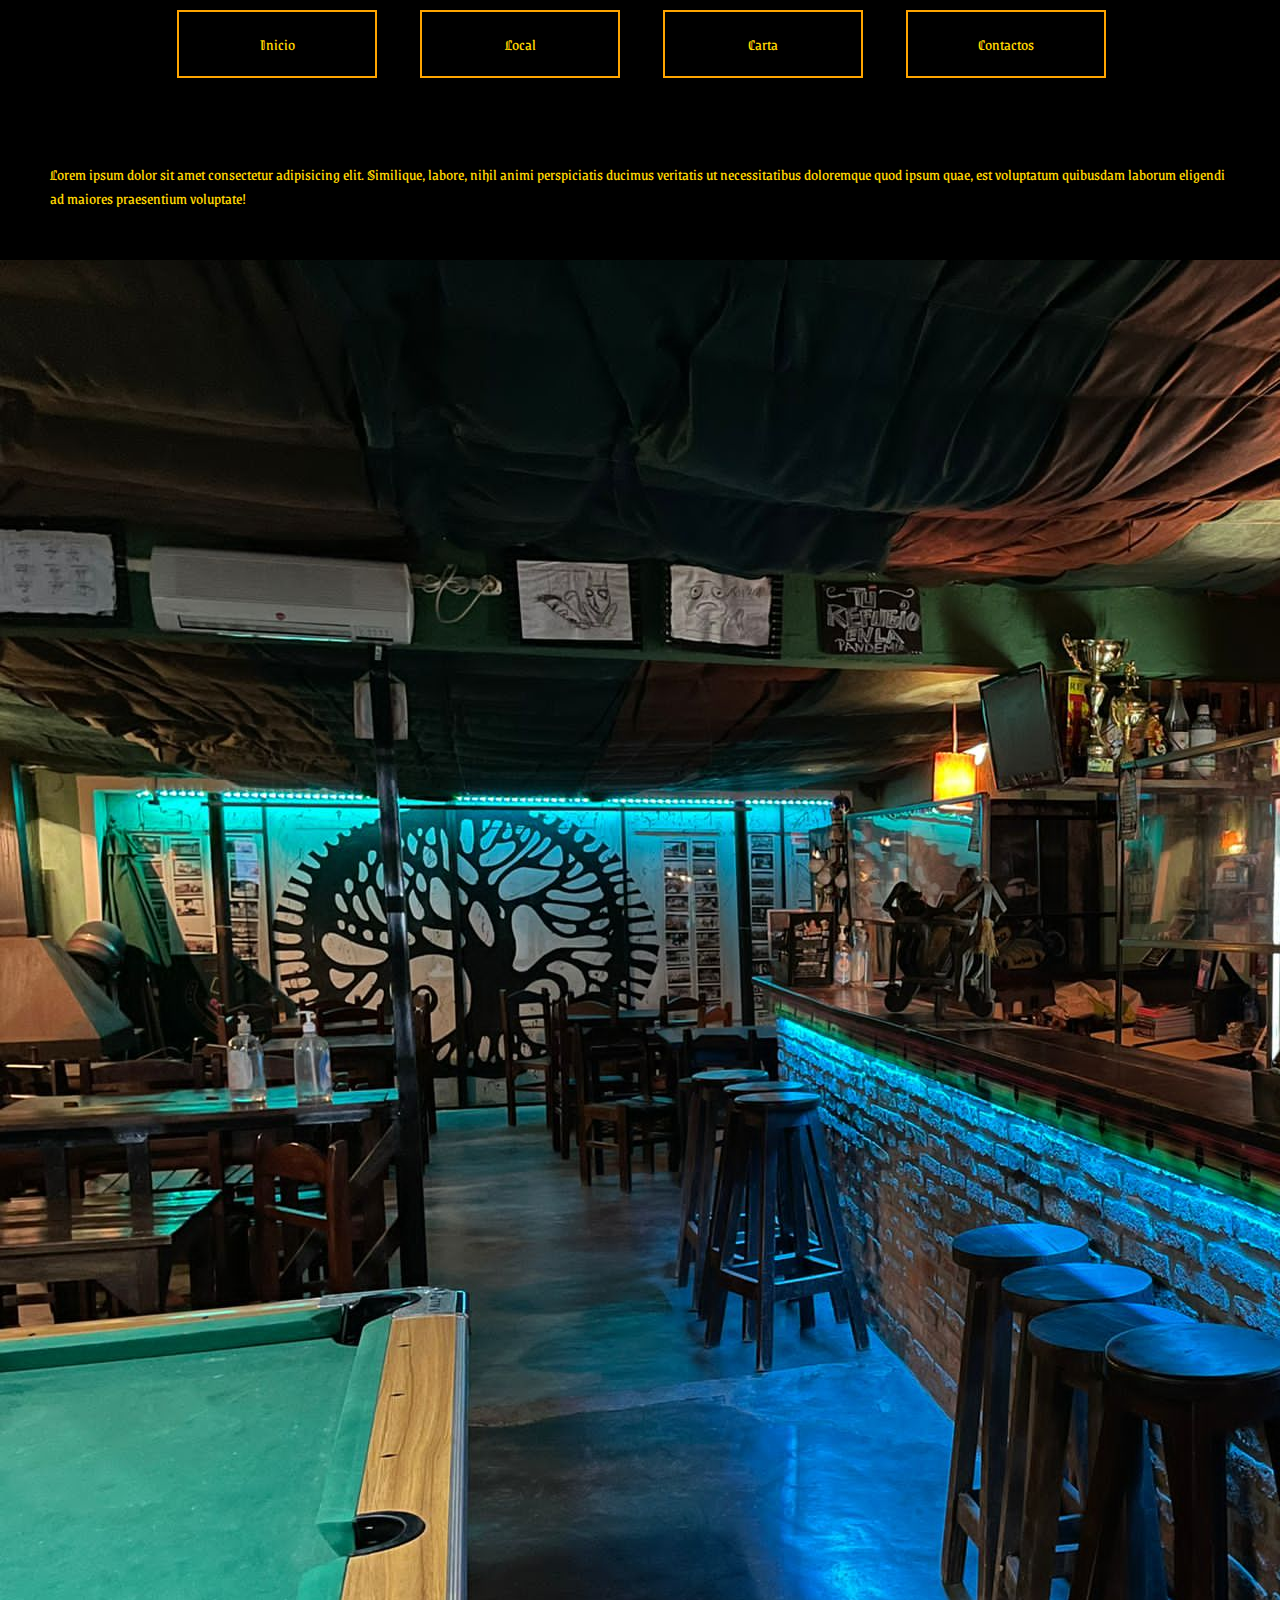
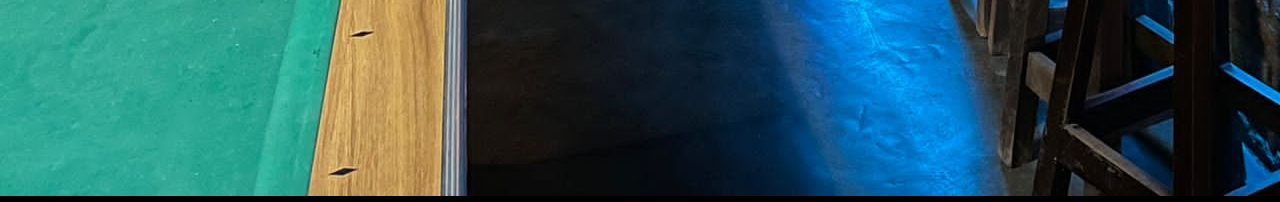
==== index.html @ 788f372d "primer commit" ====
<!DOCTYPE html>
<html lang="en">
<head>
    <meta charset="UTF-8">
    <meta http-equiv="X-UA-Compatible" content="IE=edge">
    <meta name="viewport" content="width=device-width, initial-scale=1.0">
    <title>Comensal</title>
    <link rel="stylesheet" href="./css/Submenu.css">
    <link rel="preconnect" href="https://fonts.googleapis.com">
    <link rel="preconnect" href="https://fonts.gstatic.com" crossorigin>
    <link href="https://fonts.googleapis.com/css2?family=Grenze+Gotisch:wght@300&display=swap" rel="stylesheet">
</head>
<body>
    
        <header>
            <nav>
                <ul>
                    <li> <img src="./img/Logo Comensal chico.jpg" alt=""></li>
                    <li><a href="./index.html">Inicio</a></li>
                    <li><a href="./html/Local.html">Local</a></li>
                    <li><a href="./html/Carta.html">Carta</a>
                        <ul>
                            <li><a href="./html/Platos.html">Platos</a></li>
                            <li><a href="./html/Bebidas.html">Bebidas</a></li>
                            <li><a href="./html/Postres.html">Postres</a></li>
                        </ul>
                    </li>    
                    <li><a href="./html/Contactos.html">Contactos</a></li>
   
                </ul>
            </nav>
        </header>

        <br> 
        <article>
            <p>Lorem ipsum dolor sit amet consectetur adipisicing elit. Similique, labore, nihil animi perspiciatis ducimus veritatis ut necessitatibus doloremque quod ipsum quae, est voluptatum quibusdam laborum eligendi ad maiores praesentium voluptate!</p>
        </article> 
        
        <aside class="flex-item">
            <img src="./html/img/local 6.jpeg" alt="">
        </aside>
    

        

</body>
</html>
---- css/Submenu.css ----
* {
    margin: 0;
    padding: 0;
    font-family: 'Grenze Gotisch', cursive;
    box-sizing: border-box;
    background-color: black;
    text-align: center
}
header {
    padding: 10px 50px;
}
ul li {
    list-style: none;
    display: inline-flex;
    position: relative;
}
ul li a {
    padding: 20px 40px;
    margin: 0 20px;
    text-decoration: none;
    border: 2.5px solid orange;
    color: gold;
    display: inline-block;
    min-width: 200px;
    text-align: center;
}
ul li a:hover {
    background: black;
    color: gold;
}
ul li ul {
    display: none;
    position: absolute;
    top: 40px;
    left: 0;
}
ul li:hover ul {
    display: block;
}
ul li ul li a {
    font-size: 15px;
    text-align: left;
}
ul li:hover ul {
    display: block;    
}

article.p {
    color: gold;
}

p {
    color: gold;
    padding: 50px;
    text-align: left;
}
aside {
    
    
}
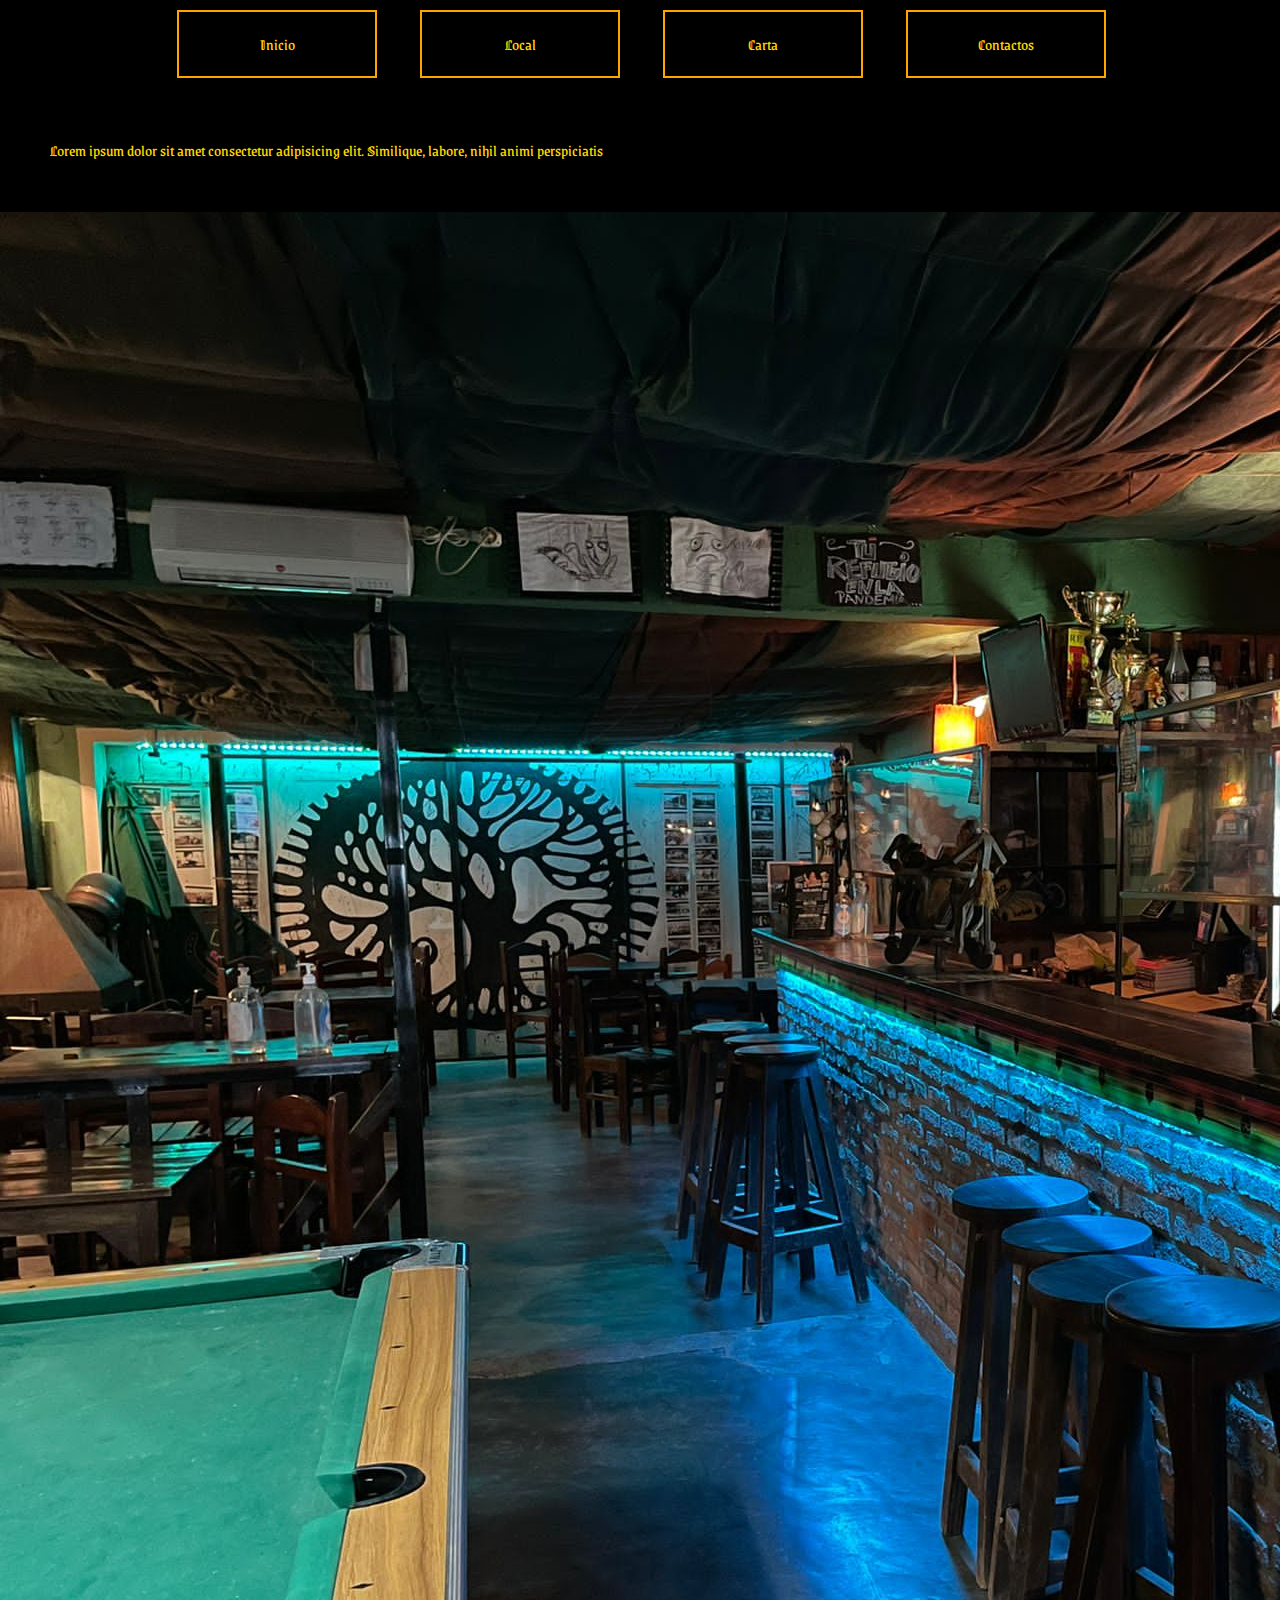
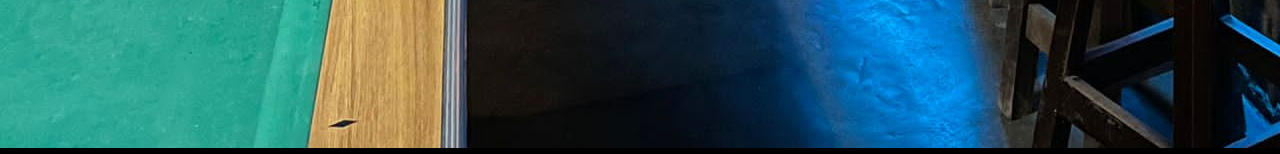
==== commit 6baa23dd: "Segundo commit" ====
--- a/index.html
+++ b/index.html
@@ -13,7 +13,7 @@
 <body>
     
         <header>
-            <nav>
+            <nav >
                 <ul>
                     <li> <img src="./img/Logo Comensal chico.jpg" alt=""></li>
                     <li><a href="./index.html">Inicio</a></li>
@@ -31,10 +31,10 @@
             </nav>
         </header>
 
-        <br> 
-        <article>
-            <p>Lorem ipsum dolor sit amet consectetur adipisicing elit. Similique, labore, nihil animi perspiciatis ducimus veritatis ut necessitatibus doloremque quod ipsum quae, est voluptatum quibusdam laborum eligendi ad maiores praesentium voluptate!</p>
-        </article> 
+ 
+        <div class="animate">
+            <p>Lorem ipsum dolor sit amet consectetur adipisicing elit. Similique, labore, nihil animi perspiciatis </p>
+        </div> 
         
         <aside class="flex-item">
             <img src="./html/img/local 6.jpeg" alt="">
--- a/css/Submenu.css
+++ b/css/Submenu.css
@@ -45,9 +45,7 @@
     display: block;    
 }
 
-article.p {
-    color: gold;
-}
+
 
 p {
     color: gold;
@@ -57,4 +55,26 @@
 aside {
     
     
+}
+
+/* animacion */
+@keyframes mi-animacion {
+    0% {
+        background: goldenrod;
+    }
+    50% {
+        background: red;
+    }
+    100% {
+        background: gray;
+    }
+}
+
+.animate {
+    border: 2px #333;
+    animation-name: mi-animacion;
+    animation-duration:  3s;
+    animation-timing-function: linear;
+    animation-delay: 2;
+    animation-iteration-count: infinite;
 }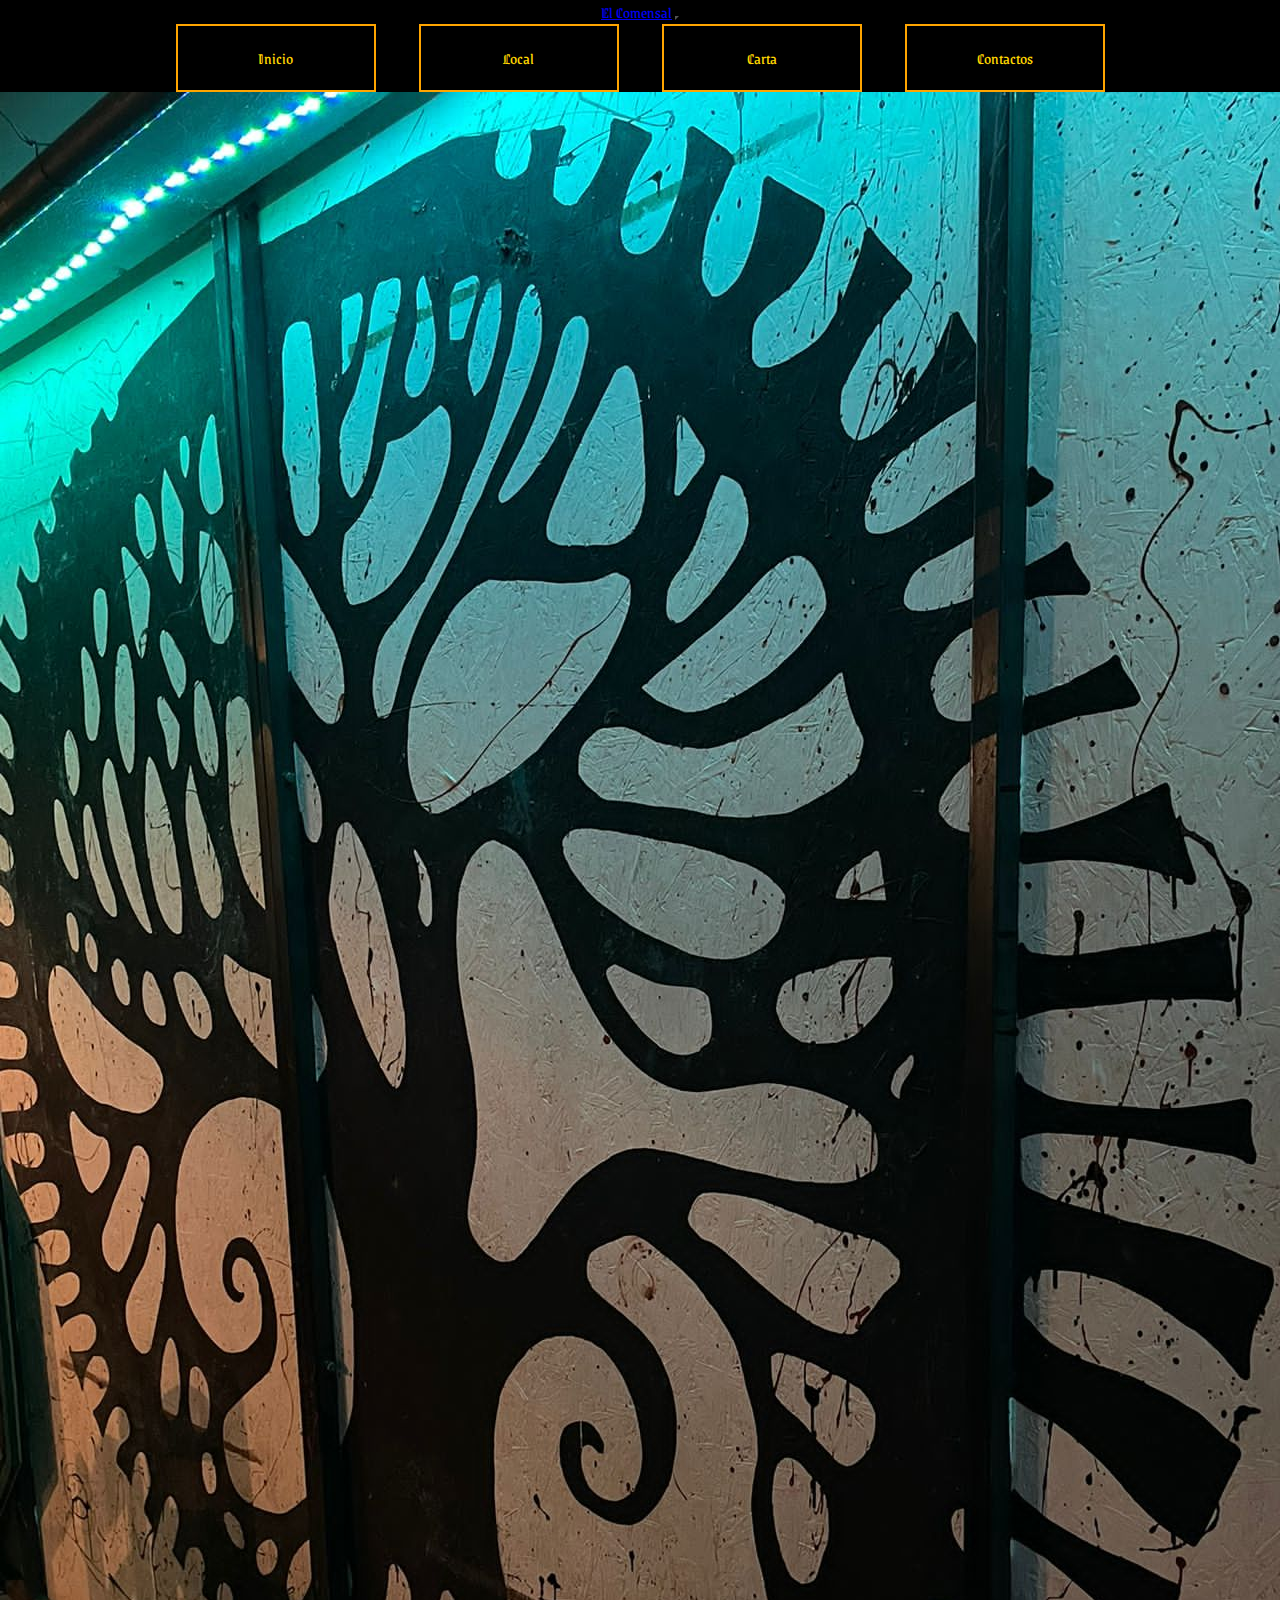
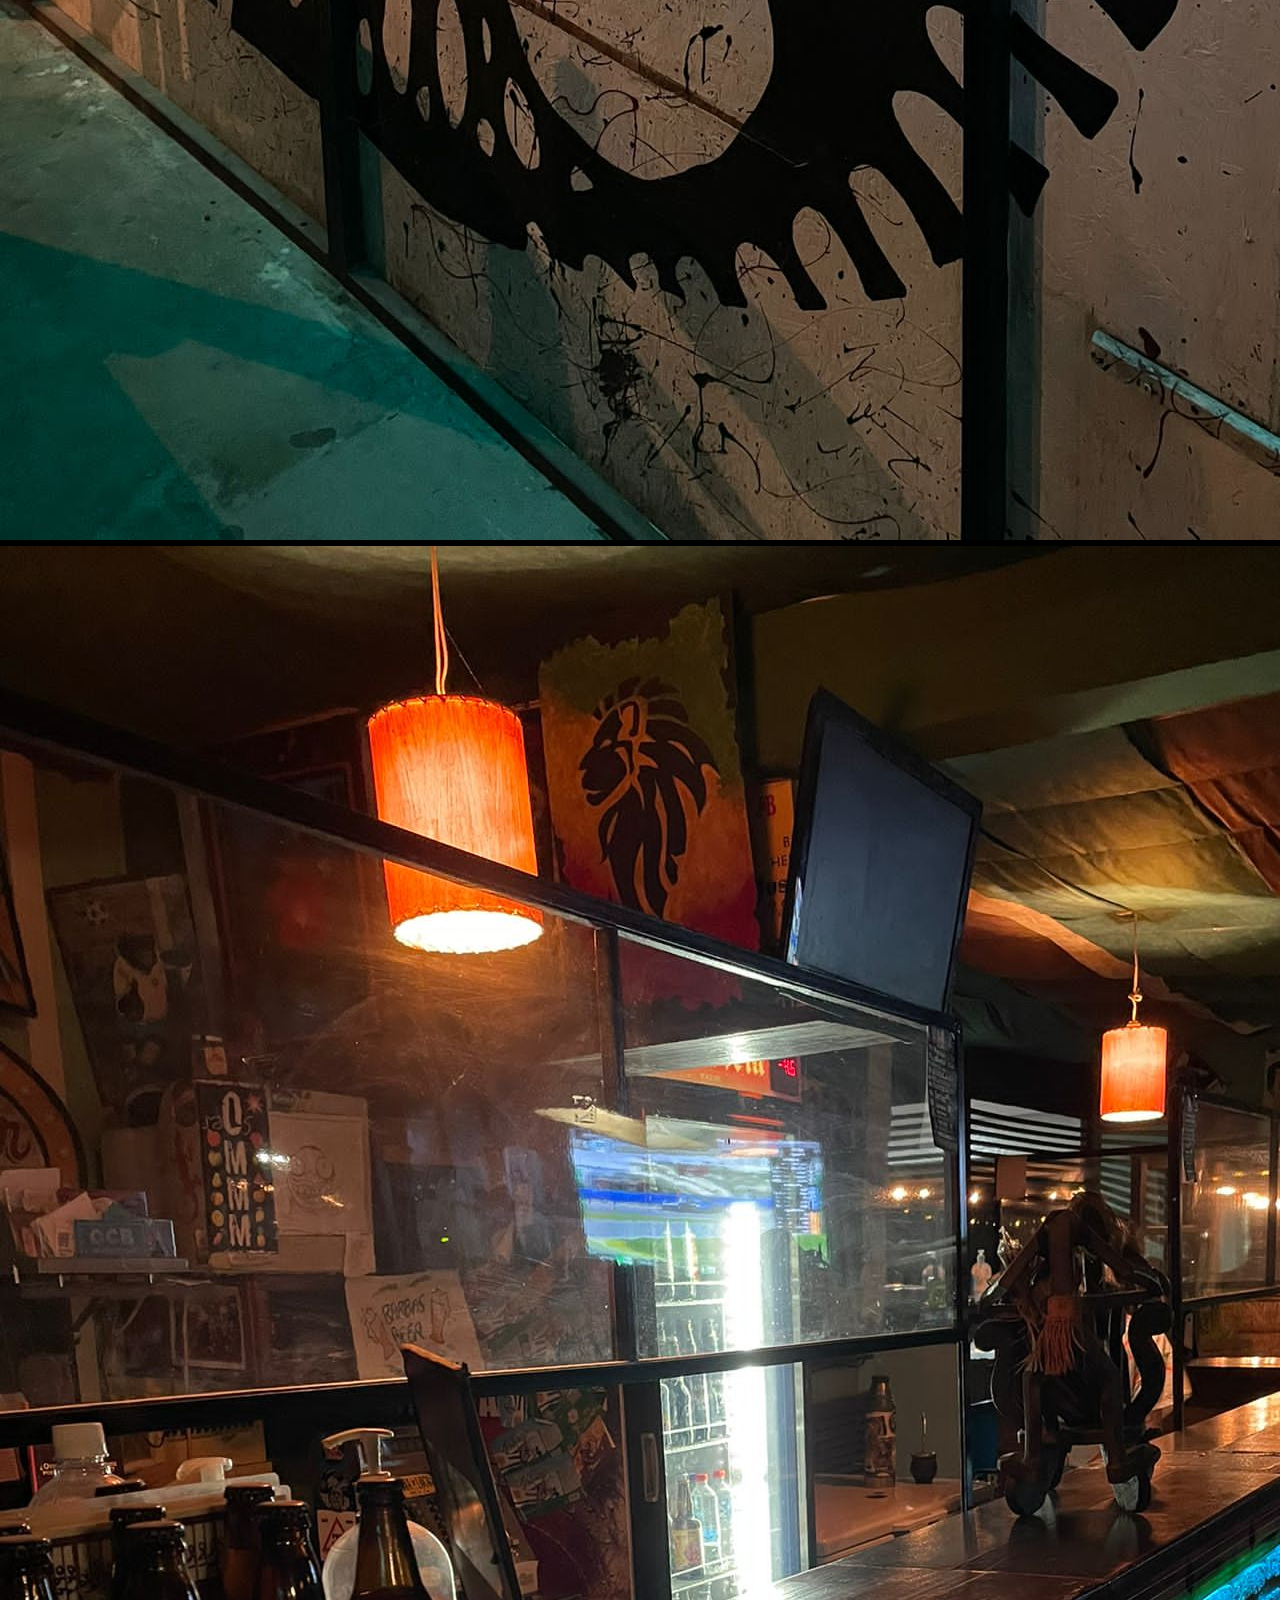
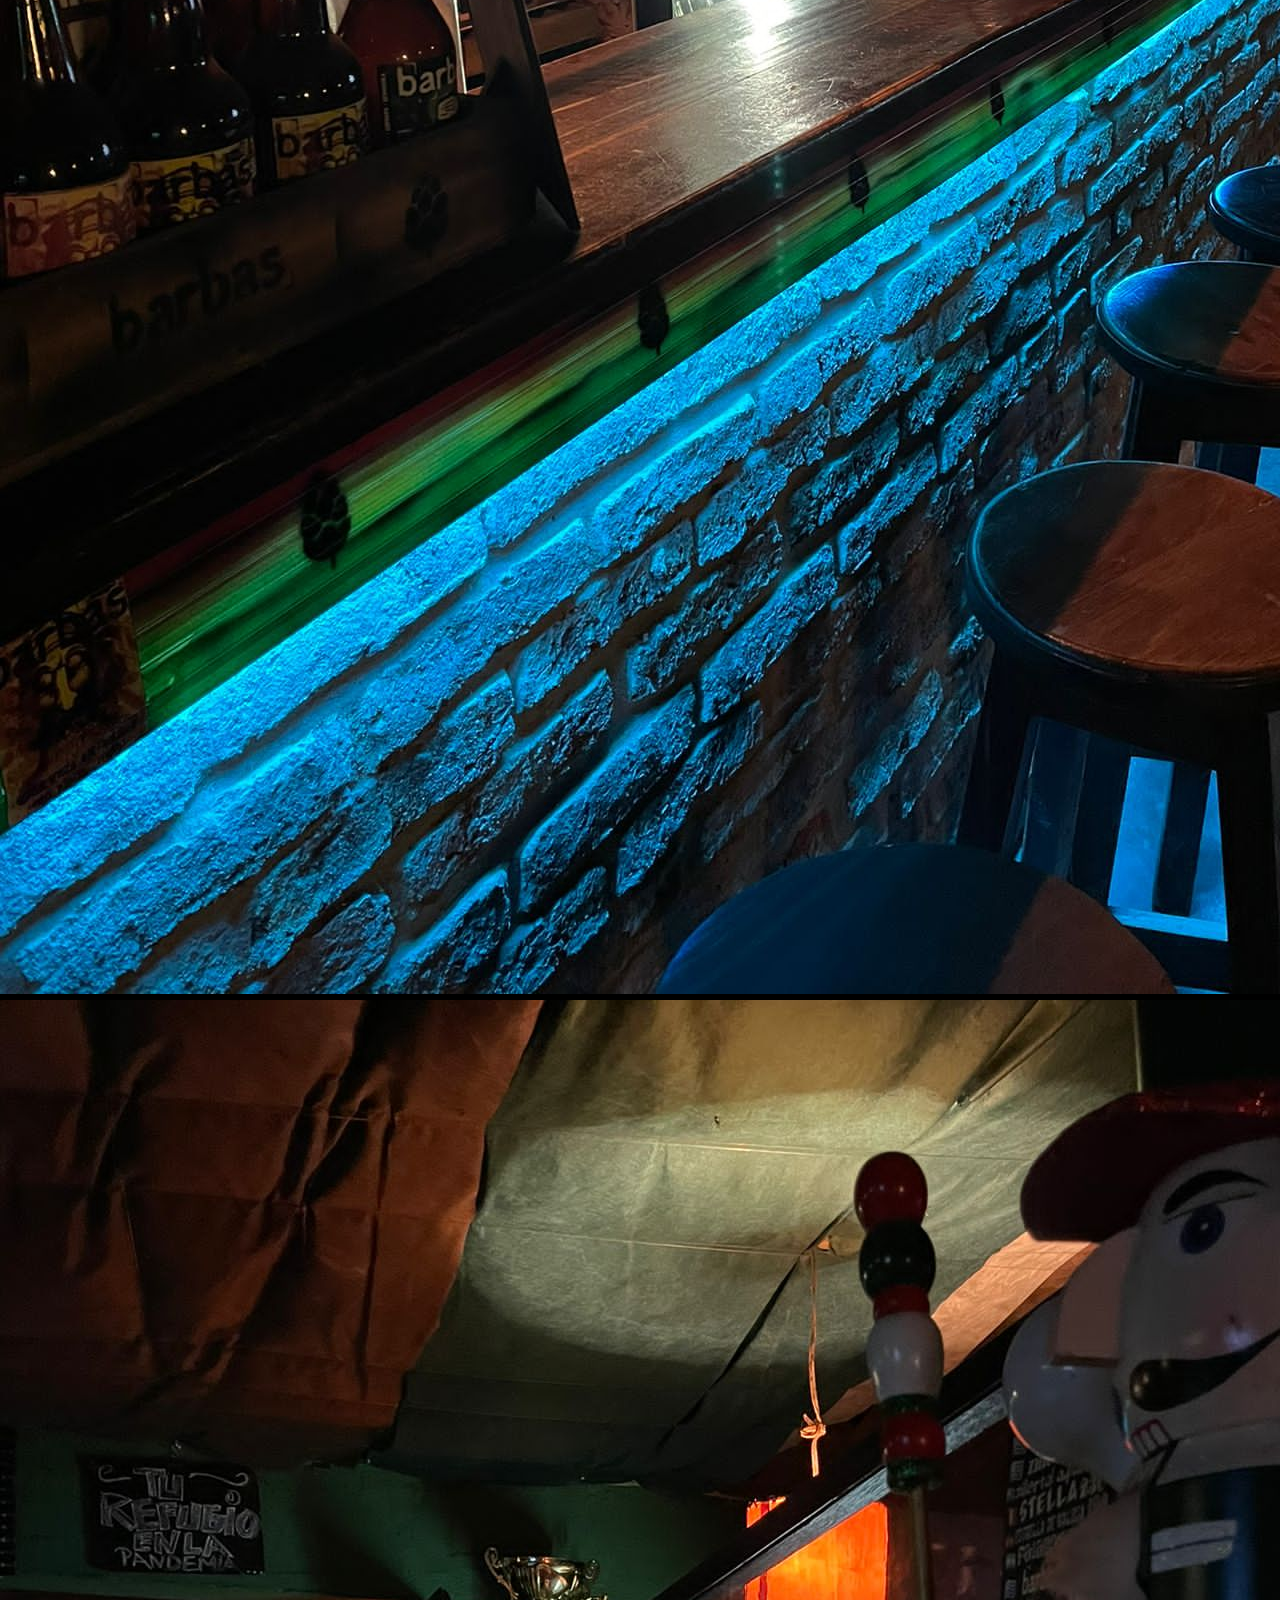
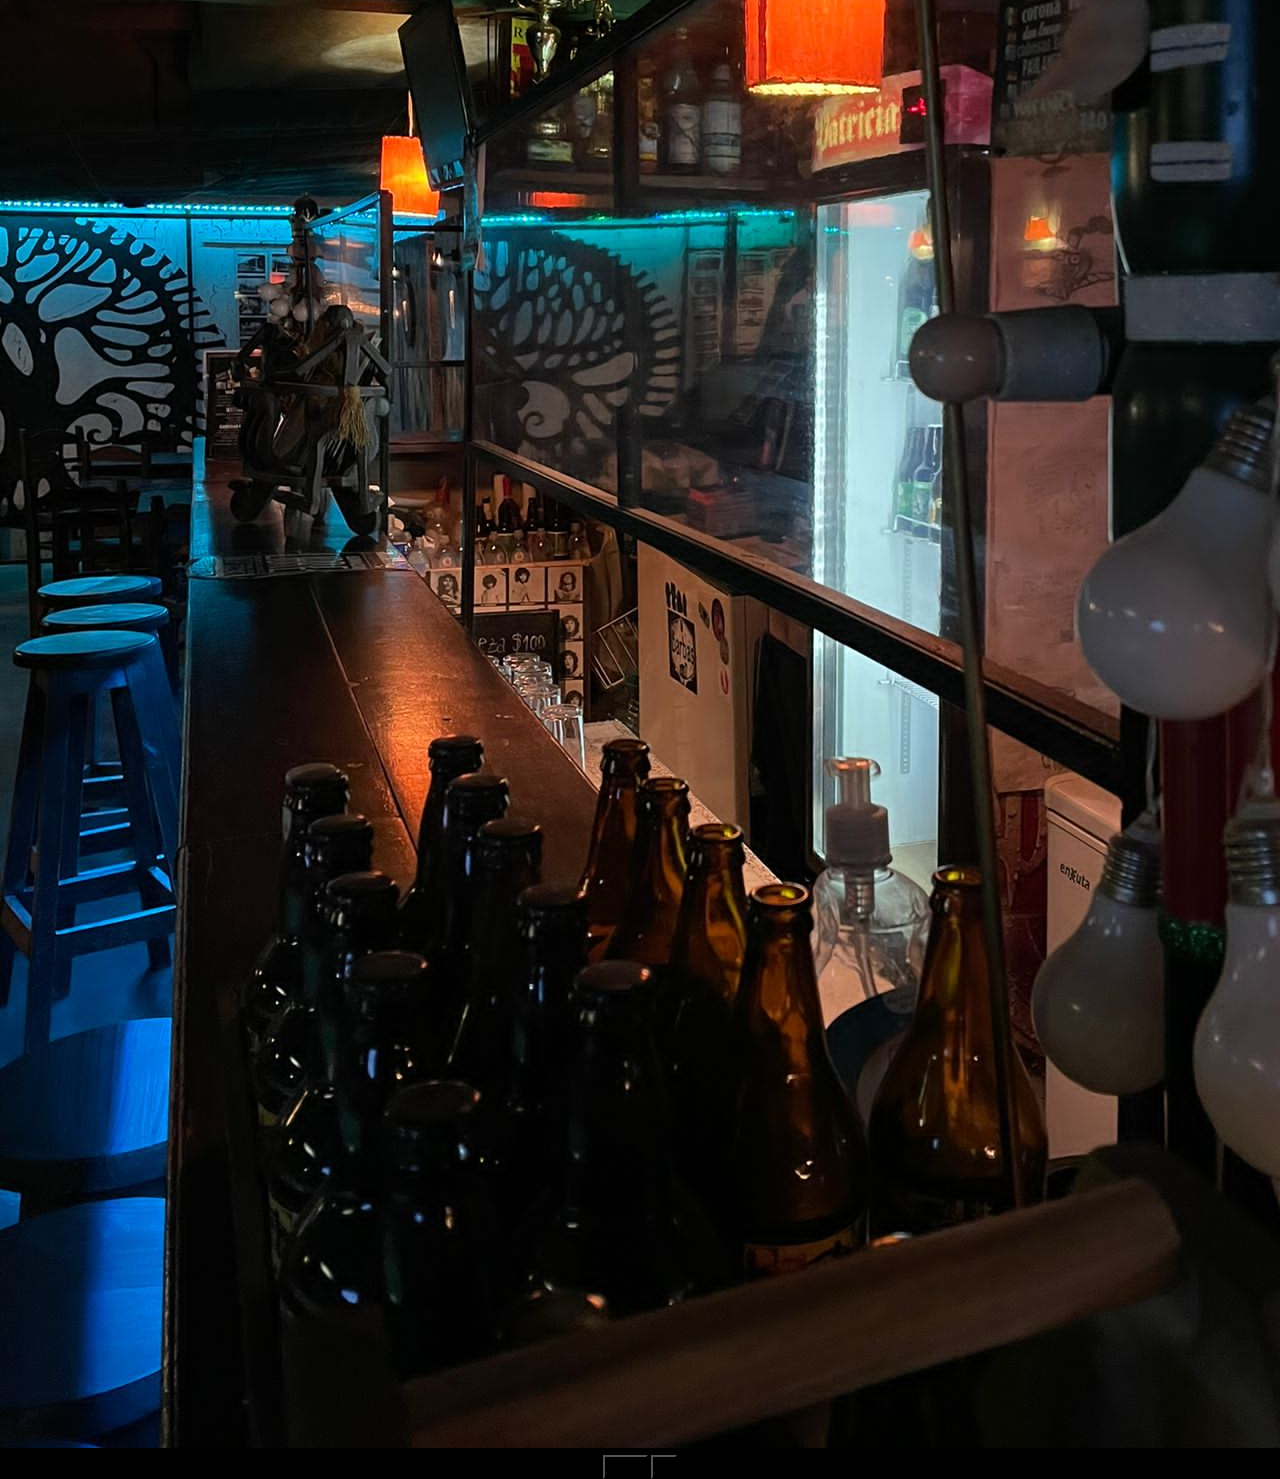
==== commit 4e5eb98f: "implemente booststrap y index y local" ====
--- a/index.html
+++ b/index.html
@@ -5,43 +5,74 @@
     <meta http-equiv="X-UA-Compatible" content="IE=edge">
     <meta name="viewport" content="width=device-width, initial-scale=1.0">
     <title>Comensal</title>
-    <link rel="stylesheet" href="./css/Submenu.css">
+    
     <link rel="preconnect" href="https://fonts.googleapis.com">
     <link rel="preconnect" href="https://fonts.gstatic.com" crossorigin>
     <link href="https://fonts.googleapis.com/css2?family=Grenze+Gotisch:wght@300&display=swap" rel="stylesheet">
+    <link rel="stylesheet" href="./css/Submenu.css">
+    <!-- CSS only -->
+    <!-- CSS only -->
+<link href="https://cdn.jsdelivr.net/npm/bootstrap@5.2.0-beta1/dist/css/bootstrap.min.css" rel="stylesheet" integrity="sha384-0evHe/X+R7YkIZDRvuzKMRqM+OrBnVFBL6DOitfPri4tjfHxaWutUpFmBp4vmVor" crossorigin="anonymous">
 </head>
 <body>
     
-        <header>
-            <nav >
-                <ul>
-                    <li> <img src="./img/Logo Comensal chico.jpg" alt=""></li>
-                    <li><a href="./index.html">Inicio</a></li>
-                    <li><a href="./html/Local.html">Local</a></li>
-                    <li><a href="./html/Carta.html">Carta</a>
-                        <ul>
-                            <li><a href="./html/Platos.html">Platos</a></li>
-                            <li><a href="./html/Bebidas.html">Bebidas</a></li>
-                            <li><a href="./html/Postres.html">Postres</a></li>
-                        </ul>
-                    </li>    
-                    <li><a href="./html/Contactos.html">Contactos</a></li>
-   
-                </ul>
-            </nav>
-        </header>
+  <nav class="navbar navbar-expand-lg bg-dark navbar-dark bg-dark ">
+    <div class="container-fluid">
+      <a class="navbar-brand" href="#">El Comensal</a>
+      <button class="navbar-toggler" type="button" data-bs-toggle="collapse" data-bs-target="#navbarSupportedContent" aria-controls="navbarSupportedContent" aria-expanded="false" aria-label="Toggle navigation">
+        <span class="navbar-toggler-icon"></span>
+      </button>
+      <div class="collapse navbar-collapse" id="navbarSupportedContent">
+        <ul class="navbar-nav me-auto mb-2 mb-lg-0">
+          <li class="nav-item">
+            <a class="nav-link active" aria-current="page" href="#">Inicio</a>
+          </li>
+          <li class="nav-item">
+            <a class="nav-link" href="./html/Local.html">Local</a>
+          </li>
+          <li class="nav-item dropdown">
+            <a class="nav-link dropdown-toggle" href="./html/Carta.html" id="navbarDropdown" role="button" data-bs-toggle="dropdown" aria-expanded="false">
+              Carta
+            </a>
+            <ul class="dropdown-menu" aria-labelledby="navbarDropdown">
+              <li><a class="dropdown-item" href="./html/Platos.html">Comidas</a></li>
+              <li><a class="dropdown-item" href="./html/Bebidas.html">Bebidas</a></li>
+            </ul>
+          </li>
+          <li class="nav-item">
+            <a class="nav-link" href="./html/Contactos.html">Contactos</a>
+          </li>
+          
+        </ul>
+        
+      </div>
+    </div>
+  </nav>  
 
- 
-        <div class="animate">
-            <p>Lorem ipsum dolor sit amet consectetur adipisicing elit. Similique, labore, nihil animi perspiciatis </p>
-        </div> 
+  <div id="carouselExampleControls" class="carousel slide" data-bs-ride="carousel">
+    <div class="carousel-inner">
+      <div class="carousel-item active">
+        <img src="./html/img/local 1.jpeg" class="d-block w-25" alt="...">
+      </div>
+      <div class="carousel-item">
+        <img src="./html/img/local 2.jpeg" class="d-block w-25" alt="...">
+      </div>
+      <div class="carousel-item">
+        <img src="./html/img/local 3.jpeg" class="d-block w-25" alt="...">
+      </div>
+    </div>
+    <button class="carousel-control-prev" type="button" data-bs-target="#carouselExampleControls" data-bs-slide="prev">
+      <span class="carousel-control-prev-icon" aria-hidden="true"></span>
+      <span class="visually-hidden">Previous</span>
+    </button>
+    <button class="carousel-control-next" type="button" data-bs-target="#carouselExampleControls" data-bs-slide="next">
+      <span class="carousel-control-next-icon" aria-hidden="true"></span>
+      <span class="visually-hidden">Next</span>
+    </button>
+  </div>
+  
         
-        <aside class="flex-item">
-            <img src="./html/img/local 6.jpeg" alt="">
-        </aside>
-    
-
-        
-
+<!-- JavaScript Bundle with Popper -->
+<script src="https://cdn.jsdelivr.net/npm/bootstrap@5.2.0-beta1/dist/js/bootstrap.bundle.min.js" integrity="sha384-pprn3073KE6tl6bjs2QrFaJGz5/SUsLqktiwsUTF55Jfv3qYSDhgCecCxMW52nD2" crossorigin="anonymous"></script>
 </body>
 </html>--- a/css/Submenu.css
+++ b/css/Submenu.css
@@ -1,4 +1,4 @@
-* {
+*  {
     margin: 0;
     padding: 0;
     font-family: 'Grenze Gotisch', cursive;
@@ -56,25 +56,3 @@
     
     
 }
-
-/* animacion */
-@keyframes mi-animacion {
-    0% {
-        background: goldenrod;
-    }
-    50% {
-        background: red;
-    }
-    100% {
-        background: gray;
-    }
-}
-
-.animate {
-    border: 2px #333;
-    animation-name: mi-animacion;
-    animation-duration:  3s;
-    animation-timing-function: linear;
-    animation-delay: 2;
-    animation-iteration-count: infinite;
-}